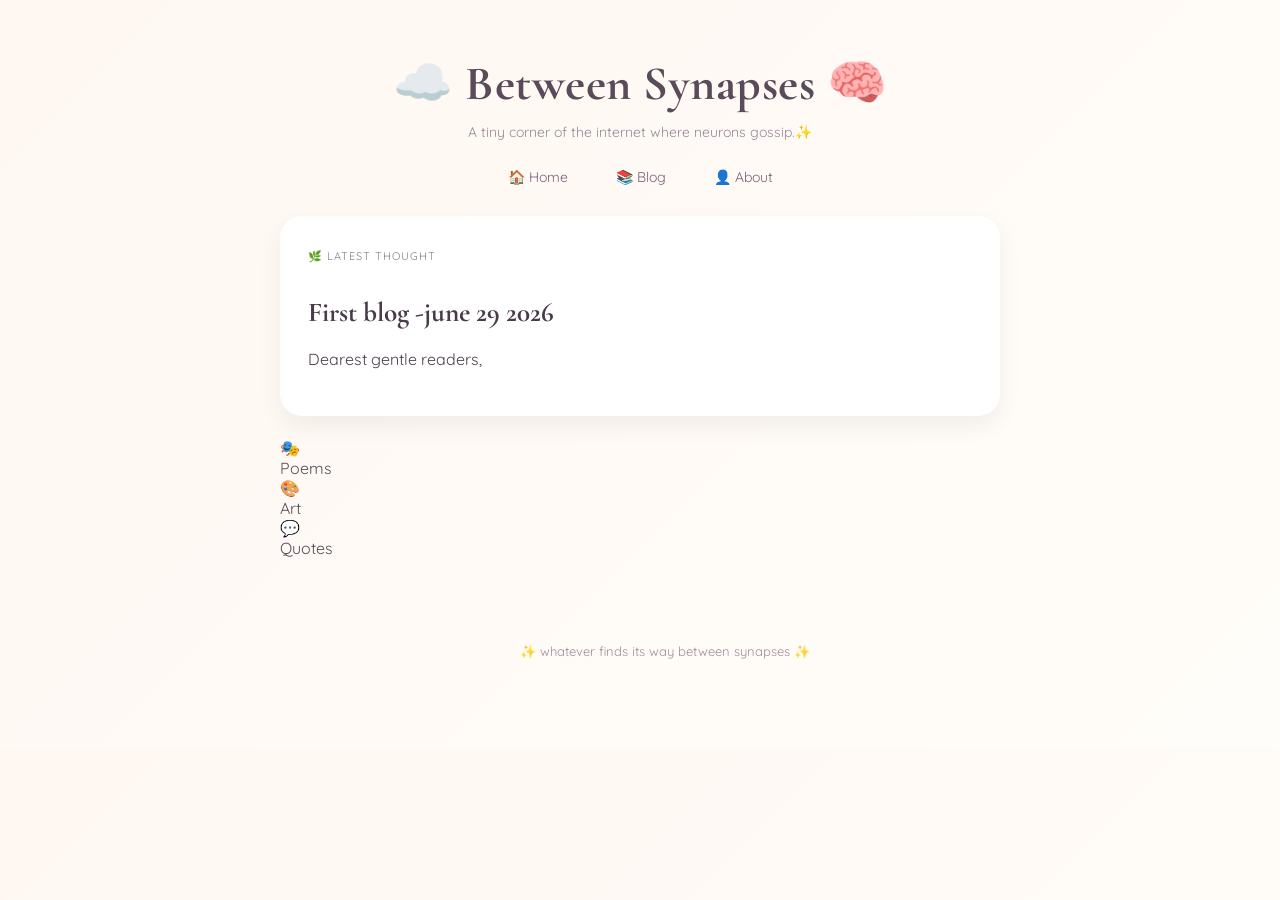
==== index.html @ 52c0d875 "Update index.html" ====
<!DOCTYPE html>
<html lang="en">
<head>
<meta charset="UTF-8">
<meta name="viewport" content="width=device-width, initial-scale=1.0">

<title>Between Synapses</title>

<link href="https://fonts.googleapis.com/css2?family=Quicksand:wght@400;600&family=Cormorant+Garamond:wght@500;700&display=swap" rel="stylesheet">

<style>

/* 🌸 BASE */
body{
margin:0;
font-family:Quicksand,sans-serif;
background:linear-gradient(135deg,#fff7f2,#fffdf9);
color:#5b4b5a;
display:flex;
justify-content:center;
}

.container{
max-width:720px;
width:100%;
padding:45px 25px;
}

/* 🌼 HEADER */
header{
text-align:center;
margin-bottom:25px;
}

h1{
font-family:"Cormorant Garamond",serif;
font-size:3rem;
margin:10px 0;
letter-spacing:0.5px;
}

.subtitle{
font-size:14px;
color:#9a8796;
}

/* 🌿 NAV */
nav{
text-align:center;
margin-bottom:30px;
}

nav a{
margin:0 10px;
text-decoration:none;
color:#7a5f7d;
font-size:14px;
padding:6px 12px;
border-radius:20px;
transition:0.25s;
}

nav a:hover{
background:#f7d9e8;
color:#5a3f5d;
}

/* 🫧 SECTIONS */
section{
display:none;
animation:fade 0.4s ease;
}

section.active{
display:block;
}

/* 🌷 CARDS */
.card{
background:white;
padding:28px;
border-radius:22px;
box-shadow:0 10px 25px rgba(0,0,0,0.06);
margin-bottom:22px;
}

/* 🌙 TYPOGRAPHY */
h2{
font-family:"Cormorant Garamond",serif;
font-size:1.7rem;
margin-bottom:12px;
color:#4a3b4a;
}

p{
font-size:16px;
line-height:1.85;
margin-bottom:14px;
color:#4d3f4c;
}

/* 🌿 TAG */
.tag{
display:inline-block;
font-size:11px;
letter-spacing:1px;
text-transform:uppercase;
color:#8b7a88;
margin-bottom:10px;
}

/* 📚 POSTS */
.post{
padding:12px 0;
border-bottom:1px solid #f0e6ea;
cursor:pointer;
transition:0.2s;
}

.post:hover{
padding-left:6px;
color:#7a5f7d;
}

/* 🔙 BACK */
.back{
margin-top:18px;
font-size:13px;
color:#8b7a88;
cursor:pointer;
}

.back:hover{
text-decoration:underline;
}

/* ✨ ANIMATION */
@keyframes fade{
from{opacity:0; transform:translateY(8px);}
to{opacity:1; transform:translateY(0);}
}

/* 🌸 FOOTER */
footer{
text-align:center;
margin-top:40px;
font-size:13px;
color:#a28b9d;
}

</style>
</head>

<body>

<div class="container">

<header>
<h1>☁️ Between Synapses 🧠</h1>
<div class="subtitle">A tiny corner of the internet where neurons gossip.✨</div>
</header>

<nav>
<a onclick="show('home')">🏠 Home</a>
<a onclick="show('blog')">📚 Blog</a>
<a onclick="show('about')">👤 About</a>
</nav>

<!-- 🏠 HOME -->
<section id="home" class="active">

<div class="card">

<div class="tag">🌿 latest thought</div>

<h2> First blog -june 29 2026 </h2>

<p>
Dearest gentle readers,
</p>

</div>

</section>
<!-- 📚 BLOG -->
<section id="blog">

<div class="card">

<h2>📚 Blog</h2>

<div class="post" data-cat="thoughts" onclick="openPost('post1')">
🫀 First blog — june 29 2026
</div>


</div>

</section>

<!-- 📖 POSTS -->
<section id="post1">

<div class="card">
<h2>🫀First blog </h2>
<p>“Dearest gentle readers, 
  Today marks the first day of this blog — though calling it a ‘beginning’ feels slightly dishonest, as if something has been carefully planned when in reality it is more like a quiet spill of thoughts finally finding a surface to land on.
  I don’t entirely know what this space will become. Maybe it will stay consistent, maybe it will fracture into fragments of ideas that don’t always agree with each other. Maybe it will hold clarity on some days and nothing but noise on others. But I think that’s the point — not to present something polished, but to let it exist while it is still forming.
 <p>
  There is something strange about starting something that will be seen by others. It makes you aware of your own thinking in a way that feels slightly invasive, like noticing your reflection mid-movement. Still, I wanted a place where thoughts don’t have to be immediately useful or resolved. Just recorded. Just allowed.
  So this is the first mark. Not a statement of who I am, or what this will be, but simply evidence that I started. That I wrote something down instead of letting it dissolve. And perhaps that is enough for today.”
</p>
<div class="back" onclick="show('blog')">← back</div>
</div>

</section>

<!-- 👤 ABOUT -->
<section id="about">

<div class="card">

<h2>👤 About</h2>

<p>
Hi this side of the screen is Sijan. This started because I had way too much free time and didn’t know what to do with it, so I made this little space instead of letting my thoughts just disappear into scrolling.
<p>
I end up doing a bit of everything—writing, drawing, design, architecture, reading, programming. It doesn’t feel separate in my head. It all kind of blends together anyway.
<p>
Medicine and surgery are what I keep coming back to. It is a steady pull toward structure, precision, and understanding what lies beneath the surface of human systems. Something about it feels clear to me, even when other things don’t.
I like understanding things—people, bodies, systems, thoughts. Sometimes I actually understand it. Sometimes I just think I do.
<p>
This isn’t anything serious or final. Just a small corner of the internet where I put things I’m thinking about. It will probably keep changing as I do.
It is an ongoing notebook—part reflection, part experiment, part memory. Things here may be incomplete, revised, or contradicted later. That is intentional.
</p>

<p>
This is just a soft place where thoughts stay instead of disappearing.
</p>

</div>
</section>
<div class="icon-row">

  <div class="icon" onclick="showSection('poems')">
    🎭<div>Poems</div>
  </div>

  <div class="icon" onclick="showSection('arts')">
    🎨<div>Art</div>
  </div>

  <div class="icon" onclick="showSection('quotes')">
    💬<div>Quotes</div>
  </div>

</div>
</section>
</section> 
<div class="container">
<footer>
✨ whatever finds its way between synapses ✨
</footer>

</div>

<script>

function show(page){

document.querySelectorAll("section").forEach(s=>{
s.classList.remove("active");
});

document.getElementById(page).classList.add("active");

}

/* open post */
function openPost(id){

document.querySelectorAll("section").forEach(s=>{
s.classList.remove("active");
});

document.getElementById(id).classList.add("active");

}

/* category filter (visual only for now) */

</script>

</body>
</html>
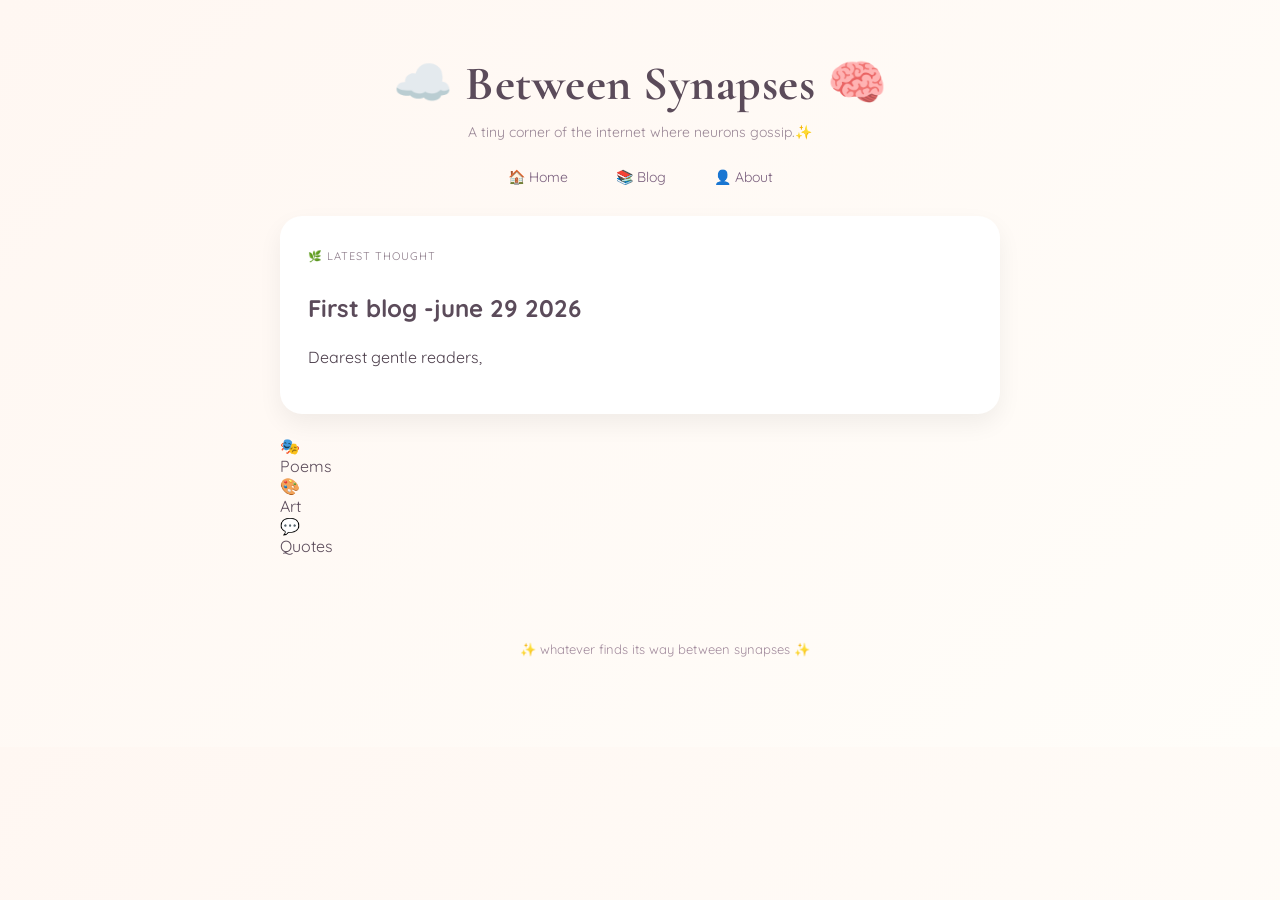
==== commit f00a67dd: "Update index.html" ====
--- a/index.html
+++ b/index.html
@@ -83,7 +83,32 @@
 box-shadow:0 10px 25px rgba(0,0,0,0.06);
 margin-bottom:22px;
 }
-
+<section id="poems">
+
+<div class="card">
+  <h2>🎭 Poems</h2>
+  <p>Your poems go here.</p>
+</div>
+
+</section>
+
+<section id="arts">
+
+<div class="card">
+  <h2>🎨 Art</h2>
+  <p>Your art posts go here.</p>
+</div>
+
+</section>
+
+<section id="quotes">
+
+<div class="card">
+  <h2>💬 Quotes</h2>
+  <p>Your quotes go here.</p>
+</div>
+
+</section>
 /* 🌙 TYPOGRAPHY */
 h2{
 font-family:"Cormorant Garamond",serif;
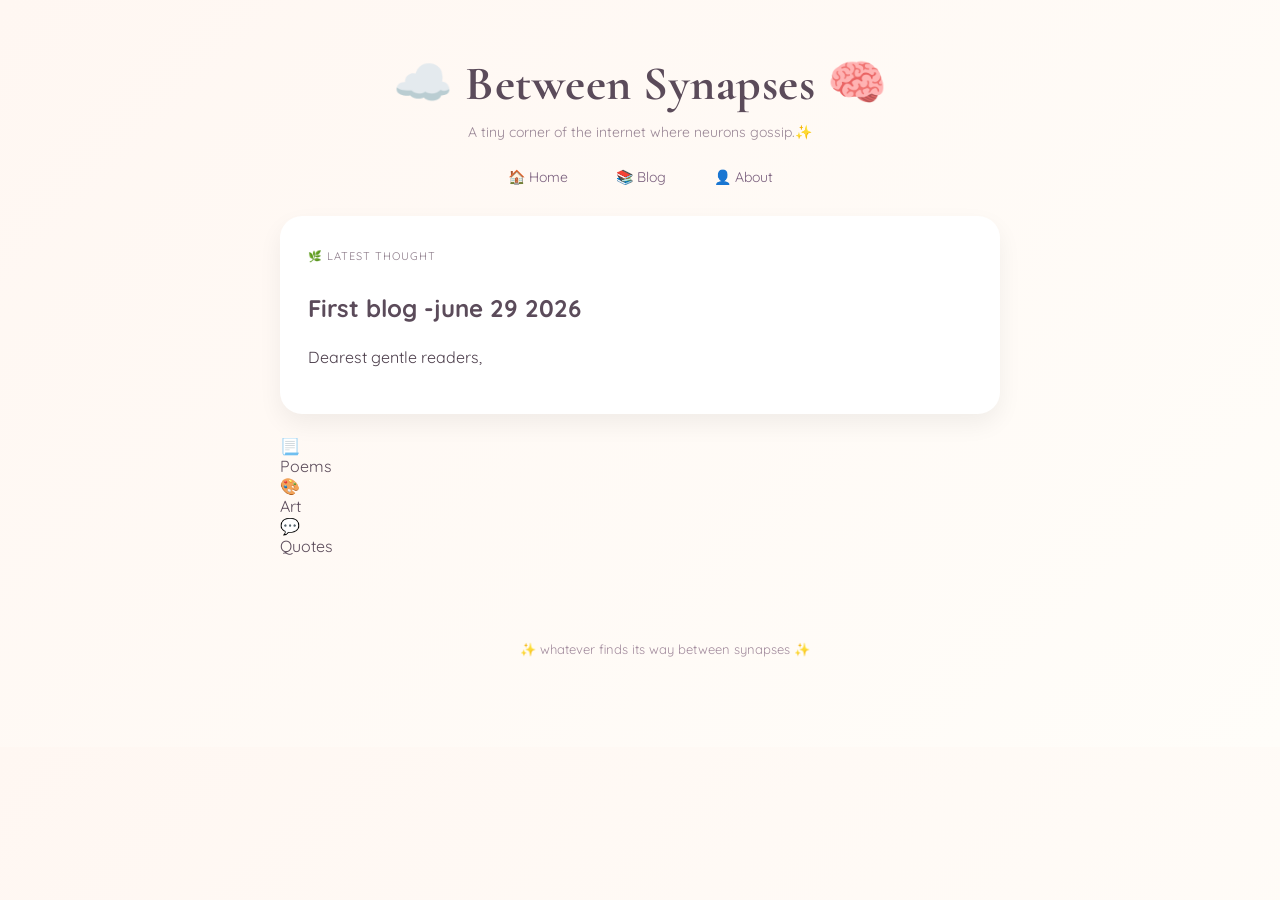
==== commit 6e8c4a36: "Update index.html" ====
--- a/index.html
+++ b/index.html
@@ -265,10 +265,10 @@
 
 </div>
 </section>
-<div class="icon-row">
+<div class="icon-column">
 
   <div class="icon" onclick="showSection('poems')">
-    🎭<div>Poems</div>
+    📃<div>Poems</div>
   </div>
 
   <div class="icon" onclick="showSection('arts')">
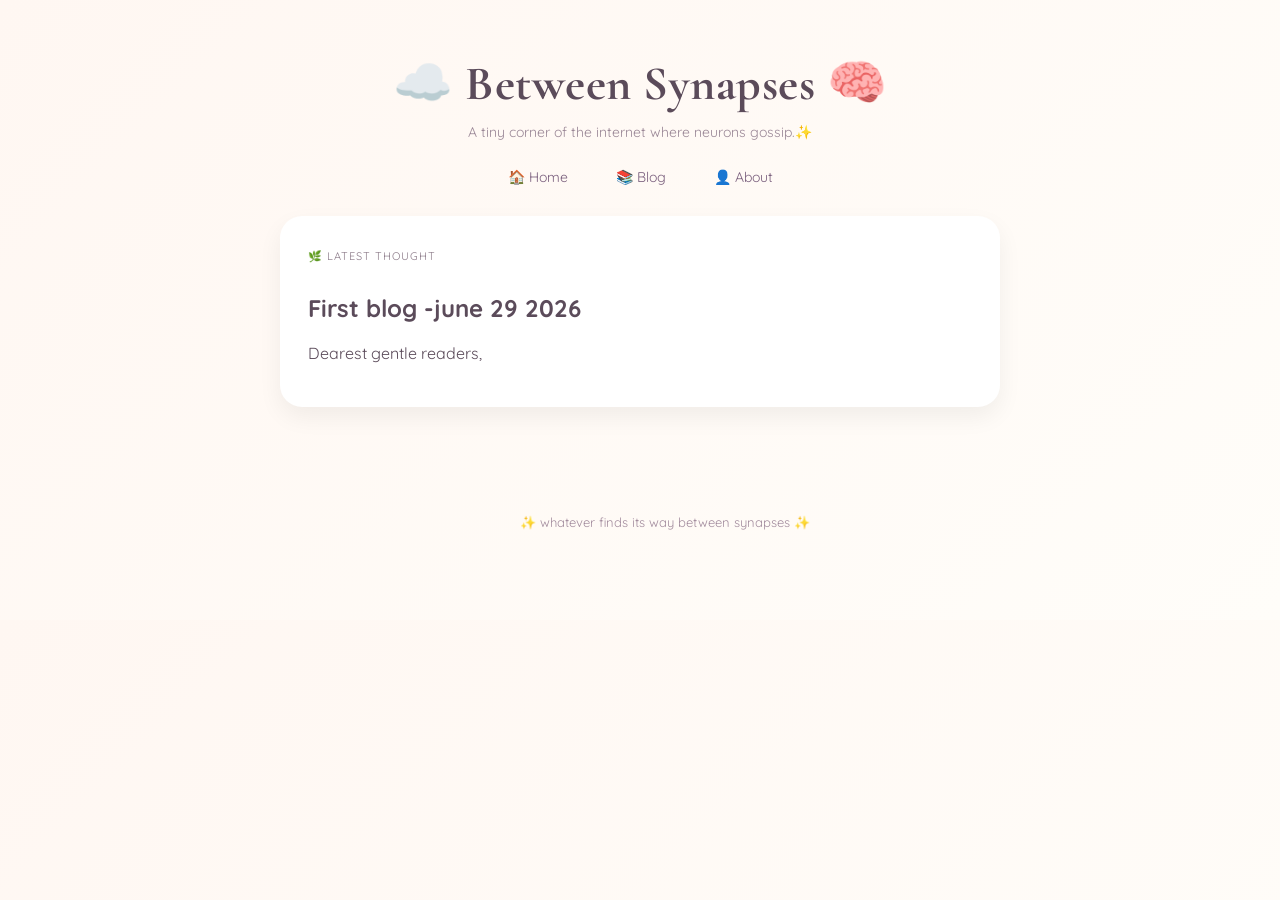
==== commit 3ab00f92: "Update index.html" ====
--- a/index.html
+++ b/index.html
@@ -83,31 +83,7 @@
 box-shadow:0 10px 25px rgba(0,0,0,0.06);
 margin-bottom:22px;
 }
-<section id="poems">
-
-<div class="card">
-  <h2>🎭 Poems</h2>
-  <p>Your poems go here.</p>
-</div>
-
-</section>
-
-<section id="arts">
-
-<div class="card">
-  <h2>🎨 Art</h2>
-  <p>Your art posts go here.</p>
-</div>
-
-</section>
-
-<section id="quotes">
-
-<div class="card">
-  <h2>💬 Quotes</h2>
-  <p>Your quotes go here.</p>
-</div>
-
+\
 </section>
 /* 🌙 TYPOGRAPHY */
 h2{
@@ -116,7 +92,25 @@
 margin-bottom:12px;
 color:#4a3b4a;
 }
-
+  
+<div class="quick-links">
+
+    <a class="quick-card" onclick="show('poems')">
+        <span>📜</span>
+        <p>Poems</p>
+    </a>
+
+    <a class="quick-card" onclick="show('arts')">
+        <span>🎨</span>
+        <p>Sketchbook</p>
+    </a>
+
+    <a class="quick-card" onclick="show('essays')">
+        <span>📖</span>
+        <p>Essays</p>
+    </a>
+
+</div>
 p{
 font-size:16px;
 line-height:1.85;
@@ -263,21 +257,94 @@
 This is just a soft place where thoughts stay instead of disappearing.
 </p>
 
-</div>
-</section>
-<div class="icon-column">
-
-  <div class="icon" onclick="showSection('poems')">
-    📃<div>Poems</div>
-  </div>
-
-  <div class="icon" onclick="showSection('arts')">
-    🎨<div>Art</div>
-  </div>
-
-  <div class="icon" onclick="showSection('quotes')">
-    💬<div>Quotes</div>
-  </div>
+<section id="poems">
+
+<div class="card">
+
+<h2>📜 Poems</h2>
+
+<div class="post" onclick="openPost('poem1')">
+🌙 The Moon Borrowed My Name
+<br>
+<small>June 30, 2026</small>
+</div>
+
+<div class="post" onclick="openPost('poem2')">
+☁️ Another Poem
+<br>
+<small>July 2, 2026</small>
+</div>
+<section id="poem1">
+
+<div class="card">
+
+<h2>🌙 The Moon Borrowed My Name</h2>
+
+<p>
+Write your entire poem here...
+</p>
+
+<div class="back" onclick="show('poems')">
+← Back to Poems
+</div>
+
+</div>
+
+</section>
+  <section id="essays">
+
+<div class="card">
+
+<h2>📖 Essays</h2>
+
+<div class="post" onclick="openPost('essay1')">
+
+The Art of Overthinking
+
+<br>
+
+<small>July 2026</small>
+
+</div>
+
+</div>
+
+</section>
+  <section id="essay1">
+
+<div class="card">
+
+<h2>The Art of Overthinking</h2>
+
+<p>
+Your essay goes here...
+</p>
+
+<div class="back" onclick="show('essays')">
+← Back to Essays
+</div>
+
+</div>
+
+</section>
+  <section id="arts">
+
+<div class="card">
+
+<h2>🎨 Sketchbook</h2>
+
+<div class="post" onclick="openPost('art1')">
+
+🏛 Architectural Sketches
+
+</div>
+
+</div>
+
+</section>
+</div>
+
+</section>
 
 </div>
 </section>
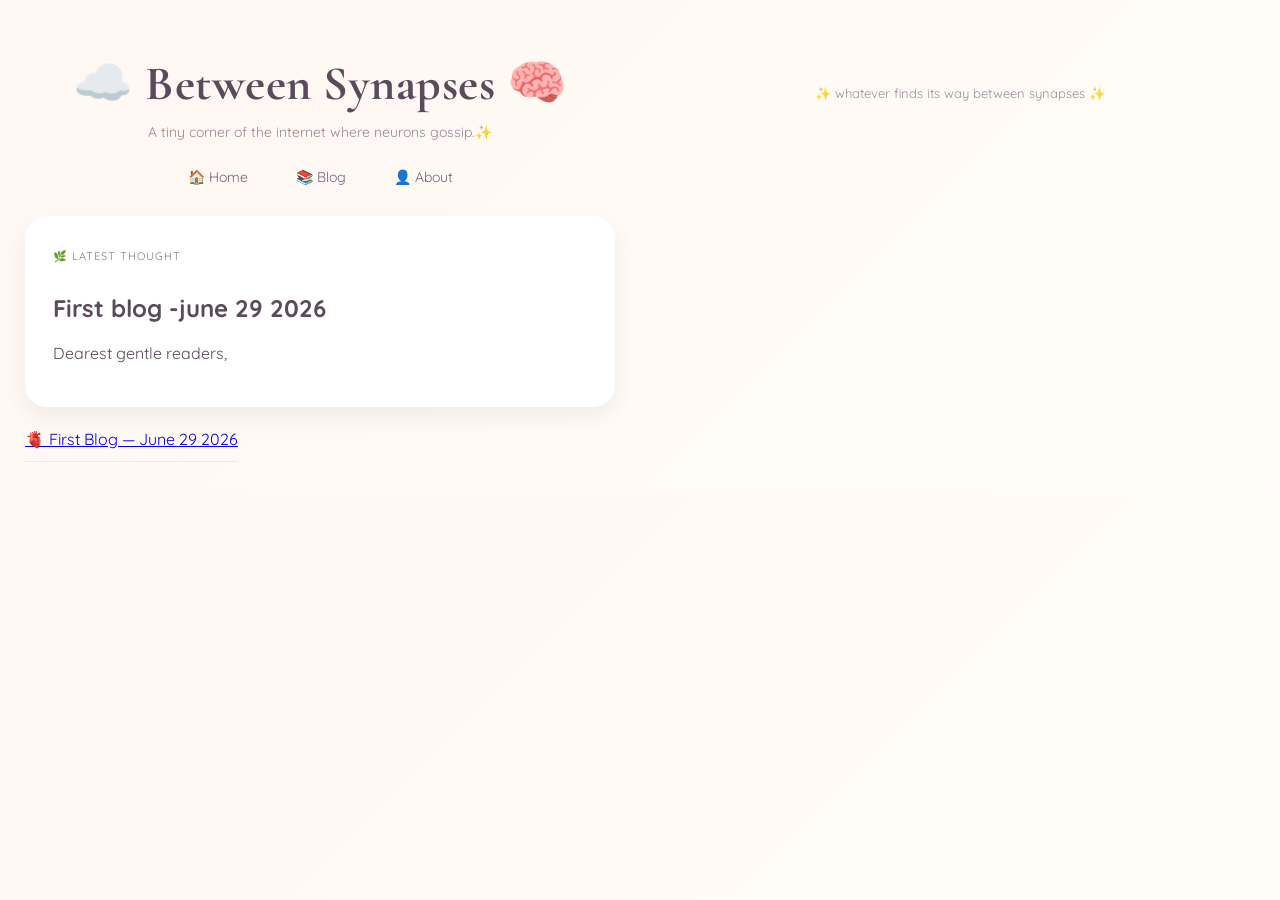
==== commit d0addcd7: "Update index.html" ====
--- a/index.html
+++ b/index.html
@@ -93,23 +93,6 @@
 color:#4a3b4a;
 }
   
-<div class="quick-links">
-
-    <a class="quick-card" onclick="show('poems')">
-        <span>📜</span>
-        <p>Poems</p>
-    </a>
-
-    <a class="quick-card" onclick="show('arts')">
-        <span>🎨</span>
-        <p>Sketchbook</p>
-    </a>
-
-    <a class="quick-card" onclick="show('essays')">
-        <span>📖</span>
-        <p>Essays</p>
-    </a>
-
 </div>
 p{
 font-size:16px;
@@ -201,36 +184,15 @@
 </div>
 
 </section>
-<!-- 📚 BLOG -->
-<section id="blog">
-
-<div class="card">
-
-<h2>📚 Blog</h2>
-
-<div class="post" data-cat="thoughts" onclick="openPost('post1')">
-🫀 First blog — june 29 2026
-</div>
-
-
-</div>
-
-</section>
-
-<!-- 📖 POSTS -->
-<section id="post1">
-
-<div class="card">
-<h2>🫀First blog </h2>
-<p>“Dearest gentle readers, 
-  Today marks the first day of this blog — though calling it a ‘beginning’ feels slightly dishonest, as if something has been carefully planned when in reality it is more like a quiet spill of thoughts finally finding a surface to land on.
-  I don’t entirely know what this space will become. Maybe it will stay consistent, maybe it will fracture into fragments of ideas that don’t always agree with each other. Maybe it will hold clarity on some days and nothing but noise on others. But I think that’s the point — not to present something polished, but to let it exist while it is still forming.
- <p>
-  There is something strange about starting something that will be seen by others. It makes you aware of your own thinking in a way that feels slightly invasive, like noticing your reflection mid-movement. Still, I wanted a place where thoughts don’t have to be immediately useful or resolved. Just recorded. Just allowed.
-  So this is the first mark. Not a statement of who I am, or what this will be, but simply evidence that I started. That I wrote something down instead of letting it dissolve. And perhaps that is enough for today.”
-</p>
-<div class="back" onclick="show('blog')">← back</div>
-</div>
+  
+<a class="post" href="posts/first-post.html">
+🫀 First Blog — June 29 2026
+</a>
+
+
+</div>
+
+</section>
 
 </section>
 
@@ -242,7 +204,9 @@
 <h2>👤 About</h2>
 
 <p>
-Hi this side of the screen is Sijan. This started because I had way too much free time and didn’t know what to do with it, so I made this little space instead of letting my thoughts just disappear into scrolling.
+Hi!!! On this side of the screen is Sijan. 
+  <p>
+This started because I had way too much free time and didn’t know what to do with it, so I made this little space instead of letting my thoughts just disappear into scrolling.
 <p>
 I end up doing a bit of everything—writing, drawing, design, architecture, reading, programming. It doesn’t feel separate in my head. It all kind of blends together anyway.
 <p>
@@ -254,100 +218,9 @@
 </p>
 
 <p>
-This is just a soft place where thoughts stay instead of disappearing.
+This is just a place where thoughts lingers instead of disappearing.
 </p>
 
-<section id="poems">
-
-<div class="card">
-
-<h2>📜 Poems</h2>
-
-<div class="post" onclick="openPost('poem1')">
-🌙 The Moon Borrowed My Name
-<br>
-<small>June 30, 2026</small>
-</div>
-
-<div class="post" onclick="openPost('poem2')">
-☁️ Another Poem
-<br>
-<small>July 2, 2026</small>
-</div>
-<section id="poem1">
-
-<div class="card">
-
-<h2>🌙 The Moon Borrowed My Name</h2>
-
-<p>
-Write your entire poem here...
-</p>
-
-<div class="back" onclick="show('poems')">
-← Back to Poems
-</div>
-
-</div>
-
-</section>
-  <section id="essays">
-
-<div class="card">
-
-<h2>📖 Essays</h2>
-
-<div class="post" onclick="openPost('essay1')">
-
-The Art of Overthinking
-
-<br>
-
-<small>July 2026</small>
-
-</div>
-
-</div>
-
-</section>
-  <section id="essay1">
-
-<div class="card">
-
-<h2>The Art of Overthinking</h2>
-
-<p>
-Your essay goes here...
-</p>
-
-<div class="back" onclick="show('essays')">
-← Back to Essays
-</div>
-
-</div>
-
-</section>
-  <section id="arts">
-
-<div class="card">
-
-<h2>🎨 Sketchbook</h2>
-
-<div class="post" onclick="openPost('art1')">
-
-🏛 Architectural Sketches
-
-</div>
-
-</div>
-
-</section>
-</div>
-
-</section>
-
-</div>
-</section>
 </section> 
 <div class="container">
 <footer>
